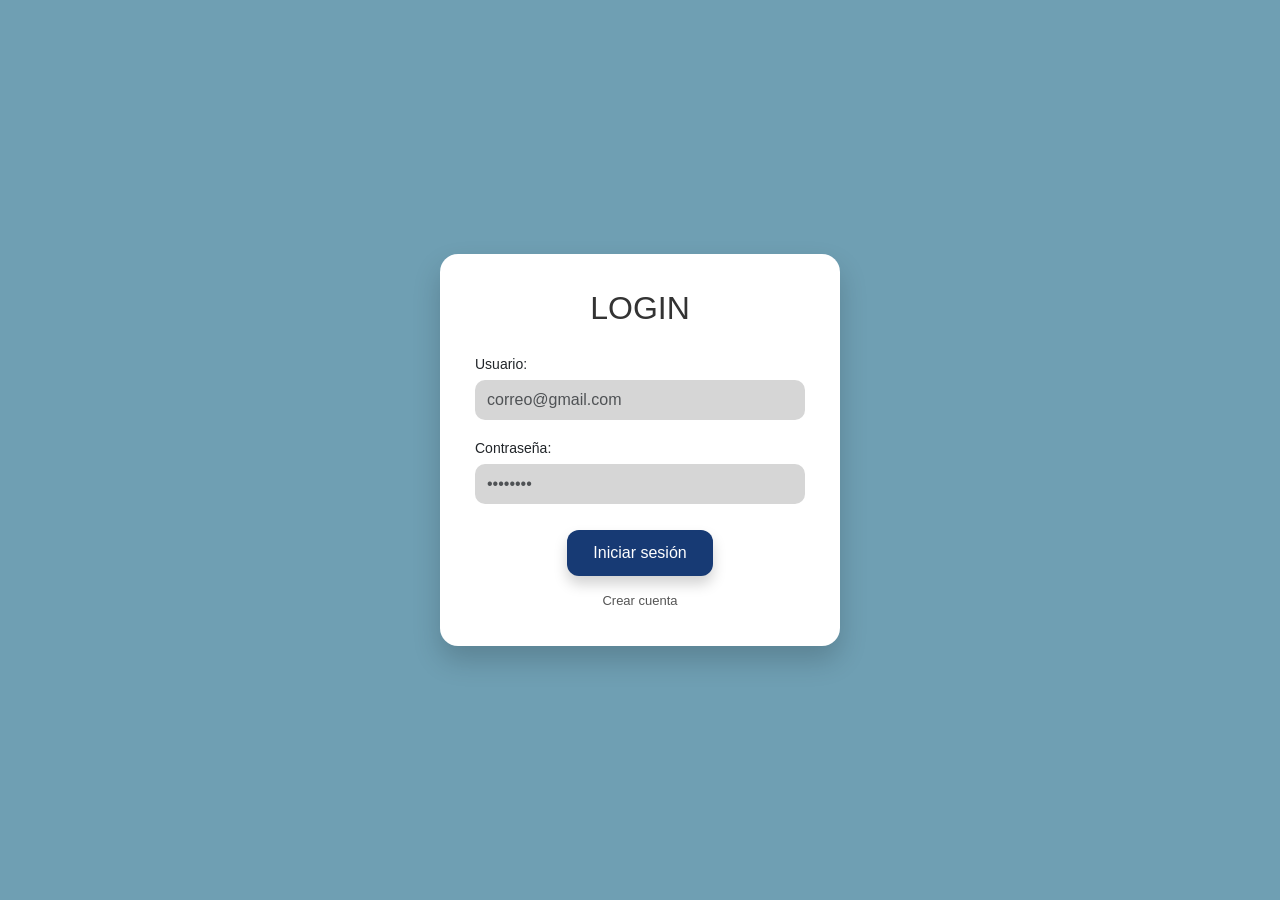
==== index.html @ b46832a6 "Registro de cuenta agregado y rutas que direccionan" ====
<!DOCTYPE html>
<html lang="es">
<head>
    <meta charset="UTF-8">
    <title>Login</title>
    <!-- Bootstrap -->
    <link href="https://cdn.jsdelivr.net/npm/bootstrap@5.3.3/dist/css/bootstrap.min.css" rel="stylesheet">
    <!-- CSS -->
    <link rel="stylesheet" href="TareaTime/css/styles.css">

</head>
<body>
<div class="tarjeta-login">
    <h2 class="titulo-login">
        LOGIN
    </h2>
    <form>
        <div class="mb-3">
            <label class="etiqueta">
                Usuario:
            </label>
            <input type="email" class="form-control entrada-texto" placeholder="correo@gmail.com">
        </div>
        <div class="mb-3">
            <label class="etiqueta">
                Contraseña:
            </label>
            <input type="password" class="form-control entrada-texto" placeholder="••••••••" >
        </div>
        <div class="text-center">
            <button type="submit" class="btn boton-login">
                Iniciar sesión
            </button>
        </div>
        <a href="TareaTime/pages/register.html" class="crear-cuenta">
            Crear cuenta
        </a>
    </form>
</div>
</body>
</html>
---- TareaTime/css/styles.css ----
:root{
    --color-fondo: #6f9fb3;
    --color-boton: #173a74;
    --color-input: #d6d6d6;
    --color-texto: #333;
}

body{
    min-height: 100vh;
    margin: 0;
    background: var(--color-fondo);
    display: grid;
    place-items: center;
    font-family: Arial, Helvetica, sans-serif;
}

.tarjeta-login{
    width: 400px;
    background: white;
    padding: 35px;
    border-radius: 18px;
    box-shadow: 0 14px 28px rgba(0,0,0,.18);
}

.titulo-login{
    text-align: center;
    margin-bottom: 25px;
    color: var(--color-texto);
}

.etiqueta{
    font-size: 14px;
    margin-bottom: 5px;
}

.entrada-texto{
    background: var(--color-input);
    border-radius: 10px;
    border: none;
    height: 40px;
}

.boton-login{
    background: var(--color-boton);
    color: white;
    border-radius: 12px;
    padding: 10px 25px;
    margin-top: 10px;
    box-shadow: 0 8px 14px rgba(0,0,0,.18);
}

.boton-login:hover{
    background: #1c458a;
}

.crear-cuenta{
    display: block;
    text-align: center;
    margin-top: 15px;
    font-size: 13px;
    color: #555;
    text-decoration: none;
}

.crear-cuenta:hover{
    color: black;
    text-decoration: underline;
}
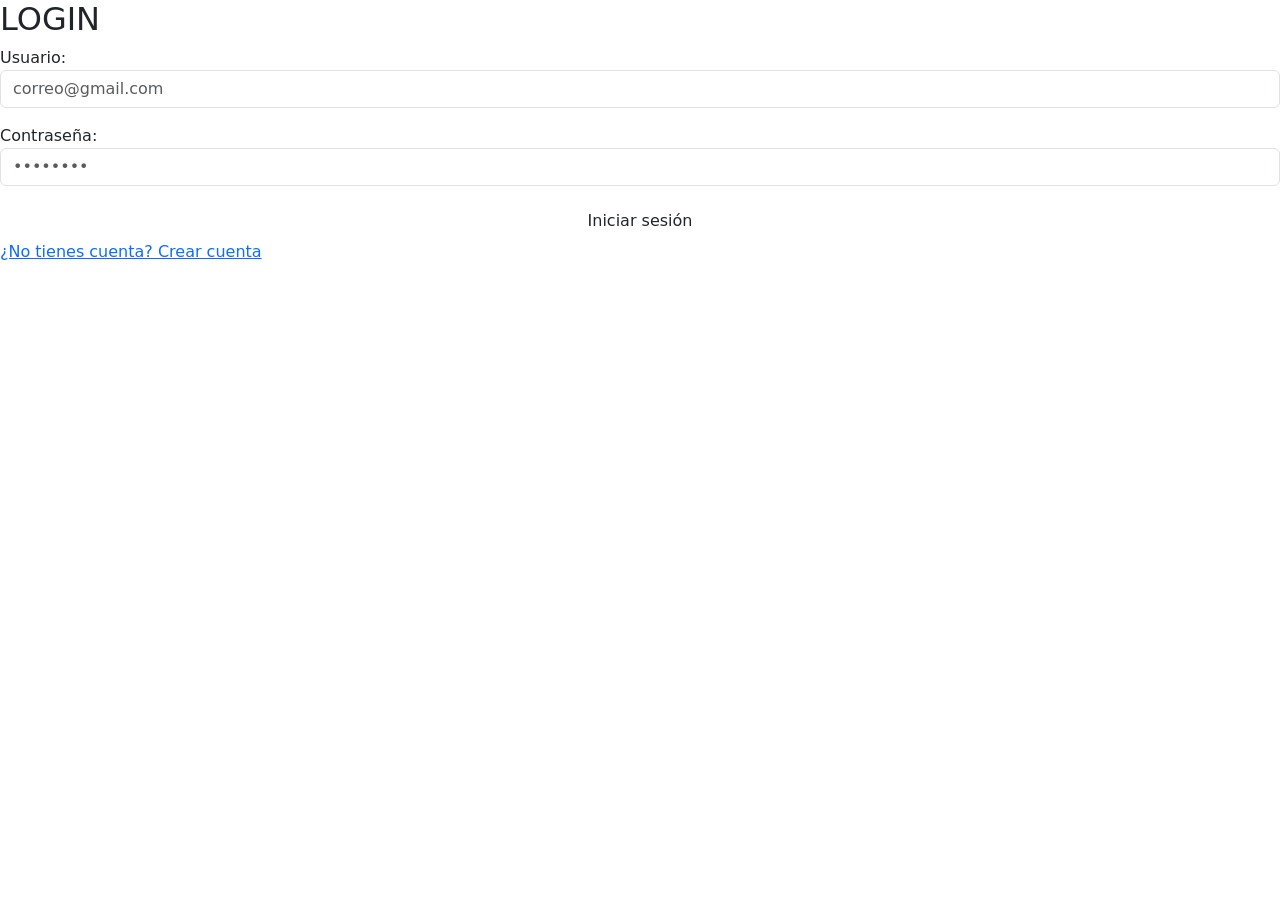
==== commit 2539684d: "Update login page title and button behavior" ====
--- a/index.html
+++ b/index.html
@@ -2,40 +2,40 @@
 <html lang="es">
 <head>
     <meta charset="UTF-8">
-    <title>Login</title>
-    <!-- Bootstrap -->
+    <meta name="viewport" content="width=device-width, initial-scale=1.0">
+    <title>Login - Práctica Sistemas Operativos</title>
+
     <link href="https://cdn.jsdelivr.net/npm/bootstrap@5.3.3/dist/css/bootstrap.min.css" rel="stylesheet">
-    <!-- CSS -->
-    <link rel="stylesheet" href="TareaTime/css/styles.css">
 
+    <link rel="stylesheet" href="css/styles.css">
 </head>
 <body>
+
 <div class="tarjeta-login">
-    <h2 class="titulo-login">
-        LOGIN
-    </h2>
+    <h2 class="titulo-login">LOGIN</h2>
+
     <form>
         <div class="mb-3">
-            <label class="etiqueta">
-                Usuario:
-            </label>
+            <label class="etiqueta">Usuario:</label>
             <input type="email" class="form-control entrada-texto" placeholder="correo@gmail.com">
         </div>
+
         <div class="mb-3">
-            <label class="etiqueta">
-                Contraseña:
-            </label>
-            <input type="password" class="form-control entrada-texto" placeholder="••••••••" >
+            <label class="etiqueta">Contraseña:</label>
+            <input type="password" class="form-control entrada-texto" placeholder="••••••••">
         </div>
+
         <div class="text-center">
-            <button type="submit" class="btn boton-login">
+            <button type="button" class="btn boton-login w-100" onclick="window.location.href='pages/post_correct.html'">
                 Iniciar sesión
             </button>
         </div>
-        <a href="TareaTime/pages/register.html" class="crear-cuenta">
-            Crear cuenta
+
+        <a href="pages/register.html" class="crear-cuenta">
+            ¿No tienes cuenta? Crear cuenta
         </a>
     </form>
 </div>
+
 </body>
 </html>
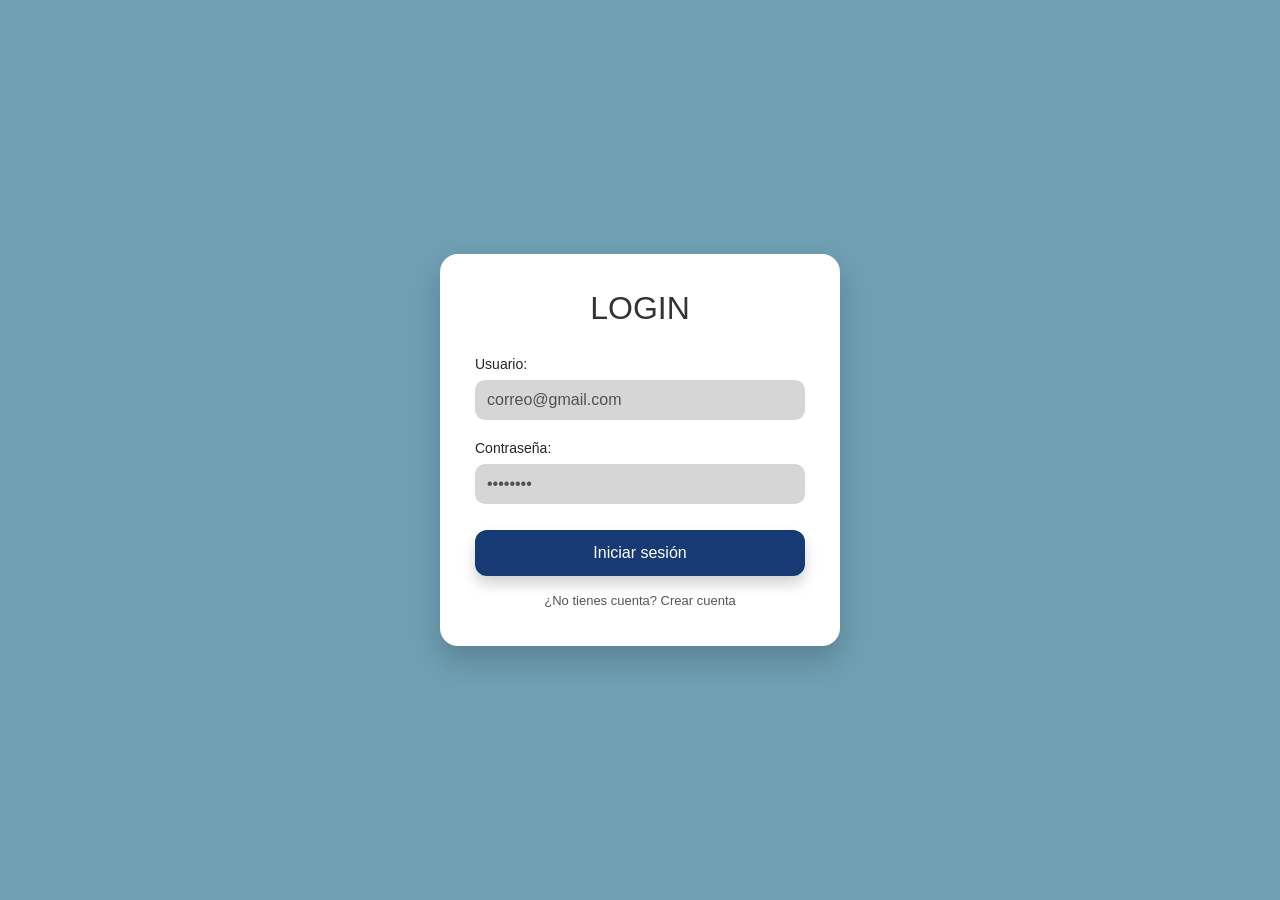
==== commit fe94caf1: "corrección en css" ====
--- a/index.html
+++ b/index.html
@@ -7,7 +7,7 @@
 
     <link href="https://cdn.jsdelivr.net/npm/bootstrap@5.3.3/dist/css/bootstrap.min.css" rel="stylesheet">
 
-    <link rel="stylesheet" href="css/styles.css">
+    <link rel="stylesheet" href="TareaTime/css/styles.css">
 </head>
 <body>
 
--- a/TareaTime/css/styles.css
+++ b/TareaTime/css/styles.css
@@ -0,0 +1,78 @@
+:root{
+    --color-fondo: #6f9fb3;
+    --color-boton: #173a74;
+    --color-input: #d6d6d6;
+    --color-texto: #333;
+    --color-fondoR: #A58DC2;
+}
+
+body{
+    min-height: 100vh;
+    margin: 0;
+    background: var(--color-fondo);
+    display: grid;
+    place-items: center;
+    font-family: Arial, Helvetica, sans-serif;
+}
+
+.body-registro{
+    min-height: 100vh;
+    margin: 0;
+    background: var(--color-fondoR);
+    display: grid;
+    place-items: center;
+    font-family: Arial, Helvetica, sans-serif;
+}
+
+.tarjeta-login{
+    width: 400px;
+    background: white;
+    padding: 35px;
+    border-radius: 18px;
+    box-shadow: 0 14px 28px rgba(0,0,0,.18);
+}
+
+.titulo-login{
+    text-align: center;
+    margin-bottom: 25px;
+    color: var(--color-texto);
+}
+
+.etiqueta{
+    font-size: 14px;
+    margin-bottom: 5px;
+}
+
+.entrada-texto{
+    background: var(--color-input);
+    border-radius: 10px;
+    border: none;
+    height: 40px;
+}
+
+.boton-login{
+    background: var(--color-boton);
+    color: white;
+    border-radius: 12px;
+    padding: 10px 25px;
+    margin-top: 10px;
+    box-shadow: 0 8px 14px rgba(0,0,0,.18);
+}
+
+.boton-login:hover{
+    background: #1c458a;
+}
+
+.crear-cuenta{
+    display: block;
+    text-align: center;
+    margin-top: 15px;
+    font-size: 13px;
+    color: #555;
+    text-decoration: none;
+}
+
+.crear-cuenta:hover{
+    color: black;
+    text-decoration: underline;
+}
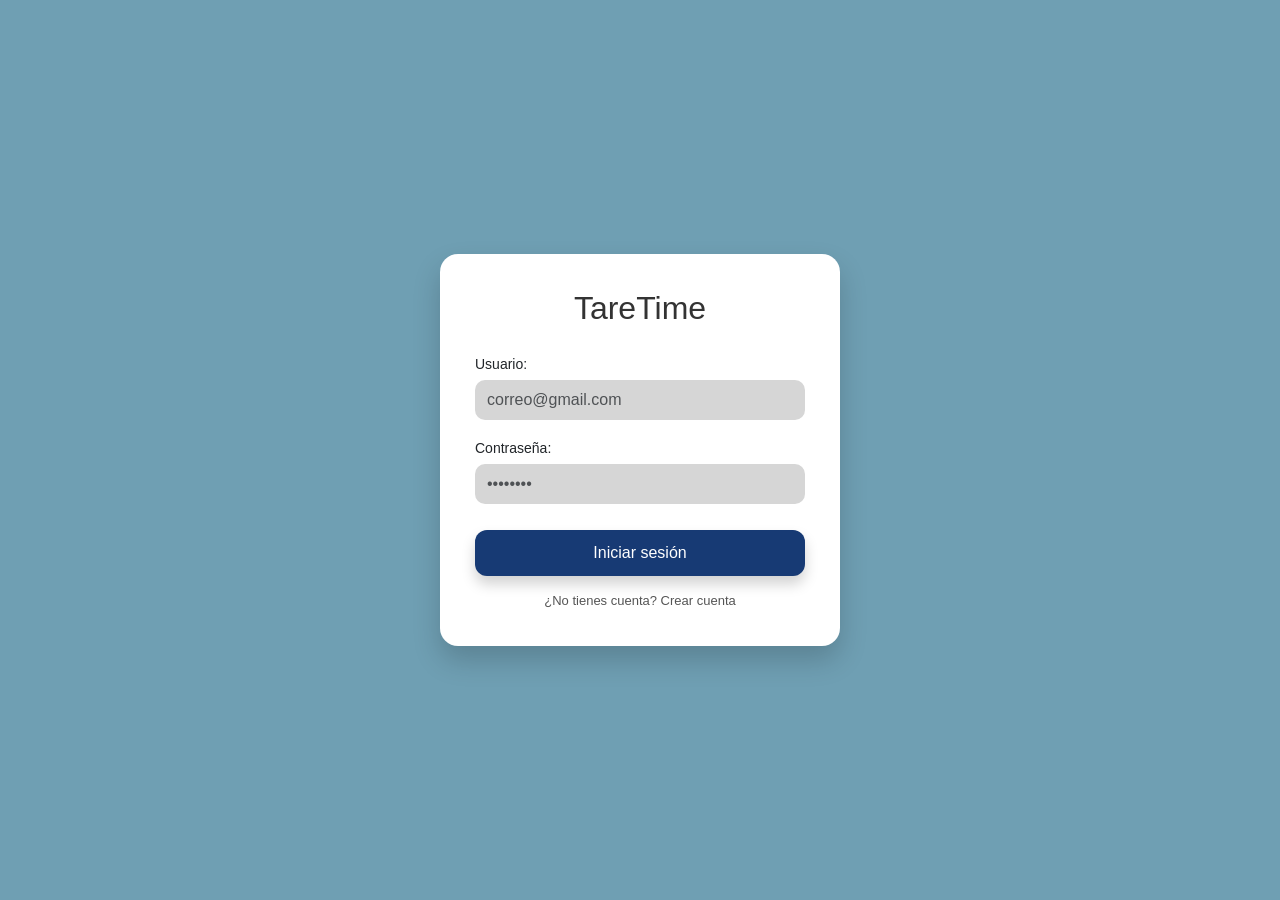
==== commit d4a531c9: "cambio mensaje" ====
--- a/index.html
+++ b/index.html
@@ -3,7 +3,7 @@
 <head>
     <meta charset="UTF-8">
     <meta name="viewport" content="width=device-width, initial-scale=1.0">
-    <title>Login - Práctica Sistemas Operativos</title>
+    <title>Login</title>
 
     <link href="https://cdn.jsdelivr.net/npm/bootstrap@5.3.3/dist/css/bootstrap.min.css" rel="stylesheet">
 
@@ -12,7 +12,7 @@
 <body>
 
 <div class="tarjeta-login">
-    <h2 class="titulo-login">LOGIN</h2>
+    <h2 class="titulo-login">TareTime</h2>
 
     <form>
         <div class="mb-3">
@@ -26,12 +26,12 @@
         </div>
 
         <div class="text-center">
-            <button type="button" class="btn boton-login w-100" onclick="window.location.href='pages/post_correct.html'">
+            <button type="button" class="btn boton-login w-100" onclick="window.location.href='TareaTime/pages/post_correct.html'">
                 Iniciar sesión
             </button>
         </div>
 
-        <a href="pages/register.html" class="crear-cuenta">
+        <a href="TareaTime/pages/register.html" class="crear-cuenta">
             ¿No tienes cuenta? Crear cuenta
         </a>
     </form>
--- a/TareaTime/css/styles.css
+++ b/TareaTime/css/styles.css
@@ -1,6 +1,7 @@
 :root{
     --color-fondo: #6f9fb3;
     --color-boton: #173a74;
+    --color-botonR: #6D4177;
     --color-input: #d6d6d6;
     --color-texto: #333;
     --color-fondoR: #A58DC2;
@@ -63,6 +64,19 @@
     background: #1c458a;
 }
 
+.boton-registro{
+    background: var(--color-botonR);
+    color: white;
+    border-radius: 12px;
+    padding: 10px 25px;
+    margin-top: 10px;
+    box-shadow: 0 8px 14px rgba(0,0,0,.18);
+}
+
+.boton-registro:hover{
+    background: #5a3563;
+}
+
 .crear-cuenta{
     display: block;
     text-align: center;
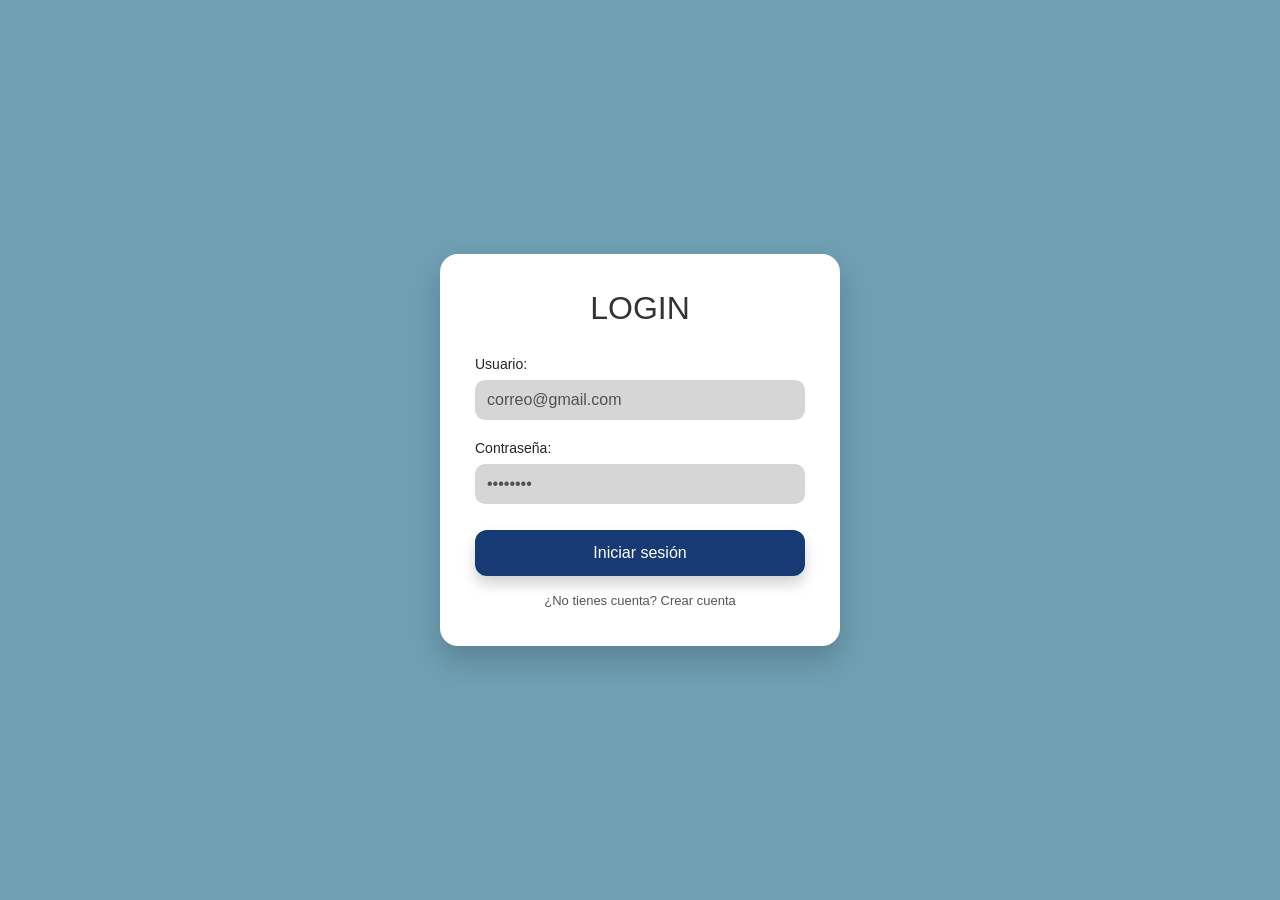
==== commit 5e11a693: "Cambio title" ====
--- a/index.html
+++ b/index.html
@@ -3,7 +3,7 @@
 <head>
     <meta charset="UTF-8">
     <meta name="viewport" content="width=device-width, initial-scale=1.0">
-    <title>Login</title>
+    <title>TareaTime</title>
 
     <link href="https://cdn.jsdelivr.net/npm/bootstrap@5.3.3/dist/css/bootstrap.min.css" rel="stylesheet">
 
@@ -12,7 +12,7 @@
 <body>
 
 <div class="tarjeta-login">
-    <h2 class="titulo-login">TareTime</h2>
+    <h2 class="titulo-login">LOGIN</h2>
 
     <form>
         <div class="mb-3">
